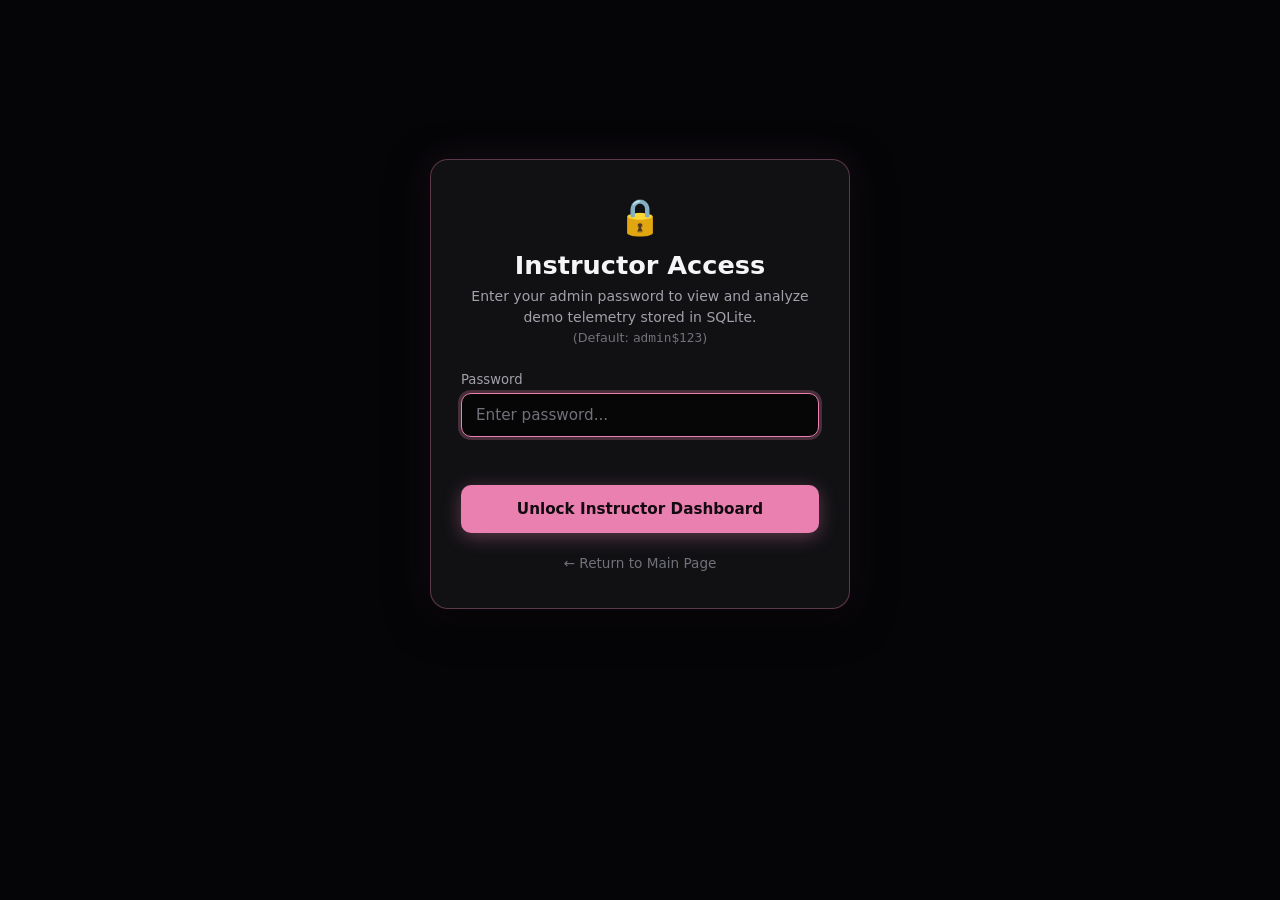
==== admin.html @ 8306e0ba "Add files via upload" ====
<!DOCTYPE html>
<html lang="en">
<head>
  <meta charset="UTF-8" />
  <meta name="viewport" content="width=device-width, initial-scale=1.0" />
  <title>Instructor Telemetry &amp; Fingerprinting Dashboard</title>
  <meta name="description" content="Cybersecurity demonstration dashboard showing client-side browser fingerprinting and battery status telemetry stored in SQLite." />
  <link rel="stylesheet" href="style.css" />
  <style>
    body {
      overflow-y: auto !important;
      height: auto !important;
      min-height: 100vh;
      background-color: #050508;
      padding: 24px 16px;
    }

    .admin-container {
      max-width: 1180px;
      margin: 0 auto;
    }

    .auth-gate {
      display: flex;
      justify-content: center;
      align-items: center;
      min-height: 80vh;
    }

    .auth-card {
      width: 100%;
      max-width: 420px;
      background-color: var(--card-bg);
      border: 1px solid var(--border-accent);
      border-radius: 18px;
      padding: 36px 30px;
      box-shadow: 0 10px 40px rgba(0, 0, 0, 0.85), 0 0 35px var(--accent-pink-faint);
      text-align: center;
      backdrop-filter: blur(14px);
    }

    .auth-icon {
      font-size: 2.2rem;
      margin-bottom: 12px;
      display: inline-block;
    }

    .auth-title {
      font-size: 1.6rem;
      font-weight: 700;
      color: var(--text-primary);
      margin-bottom: 6px;
    }

    .auth-subtitle {
      font-size: 0.875rem;
      color: var(--text-secondary);
      margin-bottom: 24px;
      line-height: 1.45;
    }

    .auth-error {
      min-height: 20px;
      font-size: 0.85rem;
      color: var(--danger-color);
      margin-bottom: 14px;
      text-align: left;
    }

    .admin-header {
      display: flex;
      flex-wrap: wrap;
      justify-content: space-between;
      align-items: center;
      gap: 16px;
      margin-bottom: 24px;
      padding-bottom: 18px;
      border-bottom: 1px solid var(--border-subtle);
    }

    .admin-brand {
      display: flex;
      align-items: center;
      gap: 12px;
    }

    .admin-shield-icon {
      font-size: 1.8rem;
    }

    .admin-title {
      font-size: 1.6rem;
      font-weight: 700;
      color: var(--text-primary);
      letter-spacing: -0.02em;
    }

    .admin-subtitle {
      font-size: 0.875rem;
      color: var(--text-secondary);
      margin-top: 4px;
    }

    .admin-nav {
      display: flex;
      align-items: center;
      gap: 10px;
      flex-wrap: wrap;
    }

    .stats-row {
      display: grid;
      grid-template-columns: repeat(auto-fit, minmax(210px, 1fr));
      gap: 14px;
      margin-bottom: 20px;
    }

    .stat-card {
      background: var(--card-bg);
      border: 1px solid var(--border-subtle);
      border-radius: 12px;
      padding: 16px 18px;
      box-shadow: 0 4px 20px rgba(0, 0, 0, 0.4);
    }

    .stat-label {
      font-size: 0.75rem;
      font-weight: 600;
      text-transform: uppercase;
      letter-spacing: 0.05em;
      color: var(--text-muted);
      margin-bottom: 6px;
    }

    .stat-value {
      font-size: 1.65rem;
      font-weight: 700;
      color: var(--accent-pink);
      font-family: ui-monospace, monospace;
    }

    .stat-hint {
      font-size: 0.725rem;
      color: var(--text-muted);
      margin-top: 4px;
    }

    .teaching-banner {
      background: rgba(234, 128, 176, 0.06);
      border: 1px solid rgba(234, 128, 176, 0.25);
      border-radius: 12px;
      padding: 16px 20px;
      margin-bottom: 20px;
    }

    .teaching-title {
      font-size: 0.95rem;
      font-weight: 600;
      color: var(--accent-pink);
      margin-bottom: 8px;
      display: flex;
      align-items: center;
      gap: 8px;
    }

    .teaching-grid {
      display: grid;
      grid-template-columns: repeat(auto-fit, minmax(280px, 1fr));
      gap: 12px;
      font-size: 0.8rem;
      color: var(--text-secondary);
      line-height: 1.45;
    }

    .teaching-card {
      background: rgba(0, 0, 0, 0.4);
      padding: 10px 14px;
      border-radius: 8px;
      border: 1px solid rgba(255, 255, 255, 0.05);
    }

    .teaching-card strong {
      color: var(--text-primary);
      display: block;
      margin-bottom: 3px;
    }

    .action-toolbar {
      display: flex;
      flex-wrap: wrap;
      justify-content: space-between;
      align-items: center;
      gap: 12px;
      margin-bottom: 16px;
    }

    .btn-group {
      display: flex;
      gap: 10px;
      flex-wrap: wrap;
    }

    .table-container {
      background: var(--card-bg);
      border: 1px solid var(--border-accent);
      border-radius: 14px;
      overflow-x: auto;
      box-shadow: 0 10px 30px rgba(0, 0, 0, 0.6);
    }

    .admin-table {
      width: 100%;
      border-collapse: collapse;
      text-align: left;
      min-width: 900px;
    }

    .admin-table th {
      background: rgba(24, 24, 30, 0.9);
      padding: 12px 14px;
      font-size: 0.775rem;
      font-weight: 600;
      text-transform: uppercase;
      letter-spacing: 0.05em;
      color: var(--text-secondary);
      border-bottom: 1px solid var(--border-subtle);
    }

    .admin-table td {
      padding: 12px 14px;
      font-size: 0.85rem;
      color: var(--text-primary);
      border-bottom: 1px solid rgba(255, 255, 255, 0.05);
      vertical-align: middle;
    }

    .admin-table tbody tr:hover {
      background-color: rgba(234, 128, 176, 0.04);
    }

    .couple-tag {
      font-weight: 600;
      color: var(--accent-pink);
    }

    .device-pill {
      display: inline-block;
      font-family: ui-monospace, monospace;
      font-size: 0.8rem;
      color: #93c5fd;
    }

    .battery-tag {
      font-family: ui-monospace, monospace;
      font-size: 0.8rem;
    }

    .battery-exposed {
      color: #34d399;
    }

    .battery-blocked {
      color: #f87171;
    }

    .screen-tag {
      font-family: ui-monospace, monospace;
      font-size: 0.775rem;
      color: var(--text-secondary);
    }

    .time-tag {
      font-size: 0.775rem;
      color: var(--text-muted);
      font-family: ui-monospace, monospace;
      white-space: nowrap;
    }

    .empty-state {
      padding: 40px 20px;
      text-align: center;
      color: var(--text-muted);
    }

    .empty-icon {
      font-size: 2.2rem;
      margin-bottom: 10px;
      opacity: 0.5;
    }

    .danger-btn {
      background-color: transparent;
      border: 1px solid rgba(248, 113, 113, 0.4);
      color: var(--danger-color);
    }

    .danger-btn:hover {
      background-color: rgba(248, 113, 113, 0.15);
      border-color: var(--danger-color);
    }

    .modal-backdrop {
      position: fixed;
      inset: 0;
      width: 100%;
      height: 100%;
      background-color: rgba(0, 0, 0, 0.85);
      backdrop-filter: blur(8px);
      display: flex;
      align-items: center;
      justify-content: center;
      padding: 16px;
      z-index: 100;
    }

    .modal-hidden {
      opacity: 0;
      visibility: hidden;
      pointer-events: none;
    }

    .modal-card {
      width: 100%;
      max-width: 420px;
      background-color: #121217;
      border: 1px solid var(--border-accent);
      border-radius: 16px;
      box-shadow: 0 20px 50px rgba(0, 0, 0, 0.9);
      overflow: hidden;
    }

    .modal-header {
      display: flex;
      align-items: center;
      justify-content: space-between;
      padding: 16px 20px;
      border-bottom: 1px solid var(--border-subtle);
      background: rgba(24, 24, 30, 0.8);
    }

    .modal-title {
      font-size: 1.1rem;
      font-weight: 600;
      color: var(--text-primary);
    }

    .modal-close {
      background: transparent;
      border: none;
      color: var(--text-secondary);
      font-size: 1.5rem;
      cursor: pointer;
    }

    .modal-body {
      padding: 20px;
    }

    .toast {
      position: fixed;
      bottom: 24px;
      right: 24px;
      background: #18181b;
      border: 1px solid var(--accent-pink);
      color: #fff;
      padding: 12px 20px;
      border-radius: 8px;
      box-shadow: 0 10px 25px rgba(0, 0, 0, 0.8);
      font-size: 0.875rem;
      opacity: 0;
      transform: translateY(10px);
      transition: all 0.25s ease;
      pointer-events: none;
      z-index: 1000;
    }

    .toast-show {
      opacity: 1;
      transform: translateY(0);
    }
  </style>
</head>
<body>

  <div id="auth-gate-view" class="auth-gate">
    <div class="auth-card">
      <div class="auth-icon">🔒</div>
      <h2 class="auth-title">Instructor Access</h2>
      <p class="auth-subtitle">Enter your admin password to view and analyze demo telemetry stored in SQLite.<br><span style="color:var(--text-muted); font-size: 0.8rem;">(Default: <code>admin$123</code>)</span></p>

      <form id="login-form">
        <div class="form-group">
          <label for="admin-password">Password</label>
          <input
            type="password"
            id="admin-password"
            placeholder="Enter password..."
            required
            autocomplete="current-password"
          />
        </div>
        <div id="login-error" class="auth-error"></div>
        <button type="submit" class="primary-btn">Unlock Instructor Dashboard</button>
      </form>

      <div style="margin-top: 20px;">
        <a href="/" style="color: var(--text-muted); font-size: 0.85rem; text-decoration: none;">← Return to Main Page</a>
      </div>
    </div>
  </div>

  <div id="dashboard-view" class="admin-container" style="display: none;">
    <header class="admin-header">
      <div class="admin-brand">
        <span class="admin-shield-icon">🛡️</span>
        <div>
          <h1 class="admin-title">Cybersecurity Telemetry Dashboard</h1>
          <p class="admin-subtitle">Client-Side Fingerprinting Analysis · SQLite Backend (`database.db`)</p>
        </div>
      </div>
      <nav class="admin-nav">
        <button type="button" id="open-change-pwd-btn" class="secondary-btn">🔑 Change Password</button>
        <button type="button" id="logout-btn" class="secondary-btn danger-btn">Log Out</button>
        <a href="/" class="secondary-btn" style="text-decoration:none; display:inline-flex; align-items:center;">← App</a>
      </nav>
    </header>

    <div class="teaching-banner">
      <div class="teaching-title">
        <span>🎓 Presentation Guide: Topics to Explain to Students</span>
      </div>
      <div class="teaching-grid">
        <div class="teaching-card">
          <strong>1. Social Engineering Lures</strong>
          <span>Attackers frequently design personalized, interactive pages (e.g. love cards, quizzes) to entice users to open and interact with unknown links.</span>
        </div>
        <div class="teaching-card">
          <strong>2. Battery Status API Controversy</strong>
          <span>Notice how Chromium exposes battery level and charging rate, while Safari and Firefox block it because it was weaponized for cross-site user tracking.</span>
        </div>
        <div class="teaching-card">
          <strong>3. Device Fingerprinting Entropy</strong>
          <span>Combining Screen Resolution, OS version, GPU DPR, and Timezone creates a unique identifier without needing cookies or logins.</span>
        </div>
      </div>
    </div>

    <div class="stats-row">
      <div class="stat-card">
        <div class="stat-label">Total Devices Profiled</div>
        <div id="stat-total" class="stat-value">0</div>
        <div class="stat-hint">Stored in SQLite `demo_telemetry`</div>
      </div>
      <div class="stat-card">
        <div class="stat-label">Battery API Exposure Rate</div>
        <div id="stat-battery-rate" class="stat-value">0%</div>
        <div class="stat-hint">Exposed vs Browser Privacy Blocked</div>
      </div>
      <div class="stat-card">
        <div class="stat-label">Mobile vs Desktop</div>
        <div id="stat-device-split" class="stat-value" style="font-size: 1.25rem;">0M / 0D</div>
        <div class="stat-hint">Derived from User-Agent Entropy</div>
      </div>
      <div class="stat-card">
        <div class="stat-label">Database Status</div>
        <div class="stat-value" style="font-size: 1.15rem; color:#34d399;">Connected (SQLite)</div>
        <div class="stat-hint">`database.db` active</div>
      </div>
    </div>

    <div class="action-toolbar">
      <div class="btn-group">
        <button type="button" id="refresh-btn" class="secondary-btn">↻ Refresh Records</button>
        <button type="button" id="export-btn" class="secondary-btn">⬇ Export JSON</button>
      </div>
      <button type="button" id="clear-btn" class="secondary-btn danger-btn">Clear Records</button>
    </div>

    <div class="table-container">
      <table class="admin-table">
        <thead>
          <tr>
            <th style="width: 50px;">ID</th>
            <th style="width: 140px;">Timestamp</th>
            <th>Couple Names / Subject</th>
            <th>Device Model &amp; Type</th>
            <th>OS &amp; Browser</th>
            <th>Battery Status</th>
            <th>Screen &amp; DPR</th>
            <th>Timezone</th>
          </tr>
        </thead>
        <tbody id="table-body">
          <tr>
            <td colspan="8">
              <div class="empty-state">
                <div class="empty-icon">📡</div>
                <p>Loading telemetry records from SQLite database...</p>
              </div>
            </td>
          </tr>
        </tbody>
      </table>
    </div>
  </div>

  <div id="change-pwd-modal" class="modal-backdrop modal-hidden" role="dialog" aria-modal="true">
    <div class="modal-card">
      <div class="modal-header">
        <h3 class="modal-title">Change Admin Password</h3>
        <button type="button" id="close-pwd-modal" class="modal-close">&times;</button>
      </div>
      <div class="modal-body">
        <form id="change-pwd-form">
          <div class="form-group">
            <label for="old-pwd">Current Password</label>
            <input type="password" id="old-pwd" required placeholder="Enter old password" />
          </div>
          <div class="form-group">
            <label for="new-pwd">New Password</label>
            <input type="password" id="new-pwd" required minlength="4" placeholder="Enter new password (min 4 chars)" />
          </div>
          <div id="change-pwd-error" class="auth-error"></div>
          <div style="display: flex; justify-content: flex-end; gap: 10px; margin-top: 14px;">
            <button type="button" id="cancel-pwd-btn" class="secondary-btn">Cancel</button>
            <button type="submit" class="primary-btn" style="width: auto; padding: 0 20px;">Update Password</button>
          </div>
        </form>
      </div>
    </div>
  </div>

  <div id="toast" class="toast"></div>

  <script>
    (function () {
      'use strict';

      var recordsData = [];
      var authGateView = document.getElementById('auth-gate-view');
      var dashboardView = document.getElementById('dashboard-view');
      var loginForm = document.getElementById('login-form');
      var adminPasswordInput = document.getElementById('admin-password');
      var loginError = document.getElementById('login-error');

      var tableBody = document.getElementById('table-body');
      var statTotal = document.getElementById('stat-total');
      var statBatteryRate = document.getElementById('stat-battery-rate');
      var statDeviceSplit = document.getElementById('stat-device-split');
      var refreshBtn = document.getElementById('refresh-btn');
      var exportBtn = document.getElementById('export-btn');
      var clearBtn = document.getElementById('clear-btn');
      var logoutBtn = document.getElementById('logout-btn');
      var toastEl = document.getElementById('toast');

      var changePwdModal = document.getElementById('change-pwd-modal');
      var openChangePwdBtn = document.getElementById('open-change-pwd-btn');
      var closePwdModal = document.getElementById('close-pwd-modal');
      var cancelPwdBtn = document.getElementById('cancel-pwd-btn');
      var changePwdForm = document.getElementById('change-pwd-form');
      var oldPwdInput = document.getElementById('old-pwd');
      var newPwdInput = document.getElementById('new-pwd');
      var changePwdError = document.getElementById('change-pwd-error');

      function showToast(msg) {
        if (!toastEl) return;
        toastEl.textContent = msg;
        toastEl.classList.add('toast-show');
        setTimeout(function () {
          toastEl.classList.remove('toast-show');
        }, 2500);
      }

      function checkSession() {
        if (sessionStorage.getItem('admin_auth') === 'true') {
          showDashboard();
        } else {
          showLogin();
        }
      }

      function showLogin() {
        authGateView.style.display = 'flex';
        dashboardView.style.display = 'none';
        adminPasswordInput.value = '';
        loginError.textContent = '';
        adminPasswordInput.focus();
      }

      function showDashboard() {
        authGateView.style.display = 'none';
        dashboardView.style.display = 'block';
        fetchRecords();
      }

      loginForm.addEventListener('submit', function (e) {
        e.preventDefault();
        var password = adminPasswordInput.value;
        if (!password) return;

        loginError.textContent = 'Verifying...';

        fetch('/api/admin/login', {
          method: 'POST',
          headers: { 'Content-Type': 'application/json' },
          body: JSON.stringify({ password: password })
        })
        .then(function (res) {
          if (!res.ok) throw new Error('Incorrect password');
          return res.json();
        })
        .then(function () {
          sessionStorage.setItem('admin_auth', 'true');
          showToast('Welcome, Instructor');
          showDashboard();
        })
        .catch(function (err) {
          loginError.textContent = err.message || 'Incorrect password. Try again.';
          adminPasswordInput.focus();
        });
      });

      logoutBtn.addEventListener('click', function () {
        sessionStorage.removeItem('admin_auth');
        showToast('Logged out');
        showLogin();
      });

      openChangePwdBtn.addEventListener('click', function () {
        oldPwdInput.value = '';
        newPwdInput.value = '';
        changePwdError.textContent = '';
        changePwdModal.classList.remove('modal-hidden');
        oldPwdInput.focus();
      });

      function closePasswordModal() {
        changePwdModal.classList.add('modal-hidden');
      }

      closePwdModal.addEventListener('click', closePasswordModal);
      cancelPwdBtn.addEventListener('click', closePasswordModal);

      changePwdForm.addEventListener('submit', function (e) {
        e.preventDefault();
        var oldVal = oldPwdInput.value;
        var newVal = (newPwdInput.value || '').trim();

        if (!oldVal || !newVal) {
          changePwdError.textContent = 'Please fill out both fields.';
          return;
        }

        if (newVal.length < 4) {
          changePwdError.textContent = 'New password must be at least 4 characters long.';
          return;
        }

        changePwdError.textContent = 'Updating password...';

        fetch('/api/admin/change-password', {
          method: 'POST',
          headers: { 'Content-Type': 'application/json' },
          body: JSON.stringify({ old_password: oldVal, new_password: newVal })
        })
        .then(function (res) {
          return res.json().then(function (data) {
            if (!res.ok) throw new Error(data.error || 'Failed to change password');
            return data;
          });
        })
        .then(function () {
          closePasswordModal();
          showToast('Admin password updated successfully');
        })
        .catch(function (err) {
          changePwdError.textContent = err.message;
        });
      });

      function fetchRecords() {
        fetch('/api/records')
          .then(function (res) {
            if (!res.ok) throw new Error('Network error');
            return res.json();
          })
          .then(function (data) {
            recordsData = (data && data.records) ? data.records : [];
            renderTable(recordsData);
            updateStats(recordsData);
          })
          .catch(function (err) {
            tableBody.innerHTML = '<tr><td colspan="8"><div class="empty-state"><p style="color:#f87171;">Failed to load records from SQLite database: ' + err.message + '</p></div></td></tr>';
          });
      }

      function updateStats(records) {
        if (statTotal) statTotal.textContent = records.length;

        var exposedBattery = 0;
        var mobileCount = 0;
        var desktopCount = 0;

        records.forEach(function (r) {
          if (r.battery_level !== null && r.battery_level !== undefined) {
            exposedBattery++;
          }
          if (r.device_type === 'mobile' || r.device_type === 'tablet') {
            mobileCount++;
          } else {
            desktopCount++;
          }
        });

        if (statBatteryRate) {
          var rate = records.length ? Math.round((exposedBattery / records.length) * 100) : 0;
          statBatteryRate.textContent = rate + '%';
        }

        if (statDeviceSplit) {
          statDeviceSplit.textContent = mobileCount + 'M / ' + desktopCount + 'D';
        }
      }

      function renderTable(records) {
        if (!records || records.length === 0) {
          tableBody.innerHTML = '<tr><td colspan="8"><div class="empty-state"><div class="empty-icon">📡</div><p>No telemetry records captured yet.<br>Launch a demonstration from the main page to populate records.</p></div></td></tr>';
          return;
        }

        var html = '';
        records.forEach(function (rec) {
          var dateStr = rec.timestamp ? new Date(rec.timestamp).toLocaleTimeString() : 'N/A';

          var batteryHtml = '';
          if (rec.battery_level !== null && rec.battery_level !== undefined) {
            var chargingIcon = rec.battery_charging ? '⚡' : '';
            batteryHtml = '<span class="battery-tag battery-exposed">' + rec.battery_level + '% ' + chargingIcon + '</span>';
          } else {
            batteryHtml = '<span class="battery-tag battery-blocked" title="Safari or Firefox privacy protection blocked Battery API">Blocked (Safari/FF)</span>';
          }

          html += '<tr>' +
            '<td style="font-family: monospace; color: var(--text-muted);">#' + rec.id + '</td>' +
            '<td class="time-tag">' + escapeHtml(dateStr) + '</td>' +
            '<td><span class="couple-tag">' + escapeHtml(rec.couple_names) + '</span></td>' +
            '<td><span class="device-pill">' + escapeHtml(rec.device_name || 'Generic') + ' <small>(' + escapeHtml(rec.device_type || 'desktop') + ')</small></span></td>' +
            '<td>' + escapeHtml((rec.os || '') + ' · ' + (rec.browser || '')) + '</td>' +
            '<td>' + batteryHtml + '</td>' +
            '<td><span class="screen-tag">' + escapeHtml(rec.screen_res || '') + '</span></td>' +
            '<td><span class="screen-tag">' + escapeHtml(rec.timezone || '') + '</span></td>' +
            '</tr>';
        });

        tableBody.innerHTML = html;
      }

      function escapeHtml(text) {
        if (!text) return '';
        var div = document.createElement('div');
        div.textContent = text;
        return div.innerHTML;
      }

      refreshBtn.addEventListener('click', function () {
        fetchRecords();
        showToast('Records refreshed');
      });

      exportBtn.addEventListener('click', function () {
        if (!recordsData.length) {
          showToast('No records to export');
          return;
        }
        var blob = new Blob([JSON.stringify(recordsData, null, 2)], { type: 'application/json' });
        var url = URL.createObjectURL(blob);
        var a = document.createElement('a');
        a.href = url;
        a.download = 'cyber_telemetry_' + Date.now() + '.json';
        document.body.appendChild(a);
        a.click();
        document.body.removeChild(a);
        URL.revokeObjectURL(url);
        showToast('Telemetry exported as JSON');
      });

      clearBtn.addEventListener('click', function () {
        if (!confirm('Are you sure you want to clear all telemetry records from SQLite? This cannot be undone.')) {
          return;
        }

        fetch('/api/clear', { method: 'POST' })
          .then(function (res) { return res.json(); })
          .then(function () {
            showToast('All records cleared');
            fetchRecords();
          })
          .catch(function (err) {
            alert('Error clearing records: ' + err.message);
          });
      });

      checkSession();
    })();
  </script>
</body>
</html>
---- style.css ----
:root {
  --bg-color: #000000;
  --card-bg: rgba(18, 18, 22, 0.95);
  --accent-pink: #ea80b0;
  --accent-pink-hover: #f195bf;
  --accent-pink-glow: rgba(234, 128, 176, 0.6);
  --accent-pink-faint: rgba(234, 128, 176, 0.12);
  --text-primary: #f5f5f7;
  --text-secondary: #a1a1aa;
  --text-muted: #71717a;
  --border-subtle: #27272a;
  --border-accent: rgba(234, 128, 176, 0.35);
  --danger-color: #f87171;
  --font-family: system-ui, -apple-system, "Segoe UI", Roboto, Helvetica, Arial, sans-serif;
}

*, *::before, *::after {
  box-sizing: border-box;
  margin: 0;
  padding: 0;
}

html, body {
  width: 100%;
  height: 100%;
  background-color: var(--bg-color);
  color: var(--text-primary);
  font-family: var(--font-family);
  overflow: hidden;
  -webkit-font-smoothing: antialiased;
  -moz-osx-font-smoothing: grayscale;
}

.screen {
  position: fixed;
  inset: 0;
  width: 100%;
  height: 100%;
  display: flex;
  flex-direction: column;
  justify-content: center;
  align-items: center;
  transition: opacity 0.5s cubic-bezier(0.4, 0, 0.2, 1),
              visibility 0.5s cubic-bezier(0.4, 0, 0.2, 1);
  overflow: hidden;
}

.screen-active {
  opacity: 1;
  visibility: visible;
  z-index: 10;
  pointer-events: auto;
}

.screen-hidden {
  opacity: 0;
  visibility: hidden;
  z-index: 1;
  pointer-events: none;
}

.card-container {
  width: 100%;
  max-width: 480px;
  padding: 16px;
  display: flex;
  justify-content: center;
  max-height: 96vh;
  overflow-y: auto;
}

.card {
  width: 100%;
  background-color: var(--card-bg);
  border: 1px solid var(--border-accent);
  border-radius: 20px;
  padding: 30px 28px;
  box-shadow: 0 10px 40px rgba(0, 0, 0, 0.85),
              0 0 35px var(--accent-pink-faint);
  text-align: center;
  position: relative;
  backdrop-filter: blur(14px);
  -webkit-backdrop-filter: blur(14px);
}

.security-badge-header {
  display: inline-flex;
  align-items: center;
  gap: 8px;
  padding: 5px 12px;
  background: rgba(234, 128, 176, 0.1);
  border: 1px solid rgba(234, 128, 176, 0.3);
  border-radius: 9999px;
  font-size: 0.775rem;
  font-weight: 600;
  color: var(--accent-pink);
  margin-bottom: 14px;
  text-transform: uppercase;
  letter-spacing: 0.05em;
}

.card-title {
  font-size: 1.85rem;
  font-weight: 700;
  letter-spacing: -0.02em;
  color: var(--text-primary);
  margin-bottom: 6px;
}

.card-subtitle {
  font-size: 0.875rem;
  color: var(--text-secondary);
  line-height: 1.45;
  margin-bottom: 20px;
}

.form-group {
  text-align: left;
  margin-bottom: 14px;
}

.form-group label {
  display: block;
  font-size: 0.825rem;
  font-weight: 500;
  color: var(--text-secondary);
  margin-bottom: 6px;
}

.label-optional {
  font-size: 0.75rem;
  color: var(--text-muted);
  font-weight: 400;
}

.form-group input {
  width: 100%;
  height: 44px;
  background-color: rgba(0, 0, 0, 0.65);
  border: 1px solid var(--border-subtle);
  border-radius: 10px;
  padding: 0 14px;
  font-size: 0.95rem;
  font-family: inherit;
  color: var(--text-primary);
  outline: none;
  transition: border-color 0.2s ease, box-shadow 0.2s ease;
}

.form-group input:focus {
  border-color: var(--accent-pink);
  box-shadow: 0 0 0 3px rgba(234, 128, 176, 0.25);
}

.form-group input::placeholder {
  color: var(--text-muted);
}

.telemetry-preview-box {
  background: rgba(0, 0, 0, 0.5);
  border: 1px solid rgba(234, 128, 176, 0.2);
  border-radius: 10px;
  padding: 12px 14px;
  margin-bottom: 16px;
  text-align: left;
}

.telemetry-preview-title {
  font-size: 0.75rem;
  font-weight: 600;
  text-transform: uppercase;
  letter-spacing: 0.05em;
  color: var(--accent-pink);
  margin-bottom: 8px;
}

.telemetry-preview-grid {
  display: grid;
  grid-template-columns: 1fr 1fr;
  gap: 6px 12px;
  font-size: 0.775rem;
  color: var(--text-secondary);
}

.telemetry-preview-grid strong {
  color: var(--text-primary);
}

.telemetry-preview-grid span {
  color: var(--accent-pink);
  font-family: ui-monospace, monospace;
}

.telemetry-notice-note {
  margin-top: 8px;
  font-size: 0.72rem;
  color: var(--text-muted);
  line-height: 1.35;
  border-top: 1px solid rgba(255, 255, 255, 0.05);
  padding-top: 6px;
}

.form-error {
  min-height: 18px;
  font-size: 0.825rem;
  color: var(--danger-color);
  margin-bottom: 12px;
  text-align: left;
}

.primary-btn {
  width: 100%;
  height: 48px;
  background-color: var(--accent-pink);
  color: #120a10;
  font-size: 0.95rem;
  font-weight: 600;
  font-family: inherit;
  border: none;
  border-radius: 10px;
  cursor: pointer;
  display: inline-flex;
  align-items: center;
  justify-content: center;
  transition: background-color 0.2s ease, transform 0.1s ease, box-shadow 0.2s ease;
  box-shadow: 0 4px 18px rgba(234, 128, 176, 0.35);
}

.primary-btn:hover {
  background-color: var(--accent-pink-hover);
  box-shadow: 0 6px 24px rgba(234, 128, 176, 0.55);
}

.primary-btn:active {
  transform: translateY(1px);
}

.secondary-btn {
  height: 40px;
  padding: 0 16px;
  background: #27272a;
  border: 1px solid #3f3f46;
  border-radius: 8px;
  color: var(--text-primary);
  font-size: 0.875rem;
  font-weight: 500;
  cursor: pointer;
  transition: background-color 0.15s ease;
  font-family: inherit;
}

.secondary-btn:hover {
  background: #3f3f46;
}

.card-bottom-nav {
  margin-top: 18px;
}

.nav-admin-link {
  font-size: 0.8rem;
  color: var(--text-muted);
  text-decoration: none;
  transition: color 0.2s ease;
}

.nav-admin-link:hover {
  color: var(--accent-pink);
}

#screen-2 {
  background: #000000;
}

.names-overlay {
  position: absolute;
  top: 50%;
  left: 50%;
  transform: translate(-50%, -50%);
  z-index: 25;
  text-align: center;
  pointer-events: none;
  width: 90%;
  max-width: 650px;
  padding: 20px;
}

.names-heading {
  font-size: clamp(1.4rem, 4vw, 3.2rem);
  font-weight: 700;
  color: var(--accent-pink);
  text-shadow: 0 0 15px rgba(234, 128, 176, 0.95),
               0 0 35px rgba(234, 128, 176, 0.65),
               0 0 60px rgba(234, 128, 176, 0.35);
  letter-spacing: 0.04em;
  line-height: 1.22;
  margin-bottom: 12px;
  word-break: break-word;
  transition: font-size 0.2s ease;
}

.names-heading .heart-sep {
  display: inline-block;
  color: #ff5e9c;
  margin: 0 0.35em;
  text-shadow: 0 0 20px #ff5e9c;
  animation: pulse-heart 1.8s infinite ease-in-out;
}

@keyframes pulse-heart {
  0%, 100% { transform: scale(1); }
  50% { transform: scale(1.15); }
}

.names-subtext {
  font-size: 1.05rem;
  letter-spacing: 0.18em;
  text-transform: uppercase;
  color: rgba(255, 255, 255, 0.8);
  font-weight: 300;
  text-shadow: 0 0 10px rgba(255, 255, 255, 0.4);
  max-width: 500px;
  margin: 0 auto;
}

#ui {
  position: absolute;
  inset: 0;
  width: 100%;
  height: 100%;
  overflow: hidden;
  pointer-events: none;
}

#ui .love {
  position: absolute;
  top: 50%;
  left: 50%;
  margin: -240px 0 0 -240px;
  --i: 1;
}

#ui .love_word {
  color: #ea80b0;
  font-size: 1.25rem;
  transform: translateY(-100%) rotateZ(-30deg);
  text-shadow: 0 0 10px #ffffff;
  letter-spacing: 2px;
  white-space: nowrap;
  user-select: none;
}

#ui .love:last-child .love_word {
  color: #ea80b0;
  font-size: 1.4rem;
  text-shadow: 0 0 10px #ffffff;
}

#ui .love_horizontal {
  animation: horizontal 10000ms infinite alternate ease-in-out;
  animation-delay: calc(var(--i) * -300ms);
}

#ui .love_vertical {
  animation: vertical 20000ms infinite linear;
  animation-delay: calc(var(--i) * -300ms);
}

@keyframes horizontal {
  from { transform: translateX(0px); }
  to   { transform: translateX(480px); }
}

@keyframes vertical {
  0%   { transform: translateY(192px); }
  10%  { transform: translateY(48px); }
  15%  { transform: translateY(4.8px); }
  18%  { transform: translateY(0px); }
  20%  { transform: translateY(4.8px); }
  22%  { transform: translateY(37px); }
  24%  { transform: translateY(68px); }
  25%  { transform: translateY(120px); }
  26%  { transform: translateY(68px); }
  28%  { transform: translateY(37px); }
  30%  { transform: translateY(4.8px); }
  32%  { transform: translateY(0px); }
  35%  { transform: translateY(4.8px); }
  40%  { transform: translateY(48px); }
  50%  { transform: translateY(192px); }
  71%  { transform: translateY(457px); }
  72.5%{ transform: translateY(470px); }
  75%  { transform: translateY(480px); }
  77.5%{ transform: translateY(470px); }
  79%  { transform: translateY(457px); }
  100% { transform: translateY(192px); }
}

.security-floating-panel {
  position: absolute;
  top: 20px;
  right: 20px;
  z-index: 35;
}

.security-chip-btn {
  background: rgba(18, 18, 22, 0.85);
  border: 1px solid var(--accent-pink);
  border-radius: 9999px;
  color: #fff;
  font-size: 0.8rem;
  font-weight: 500;
  padding: 8px 16px;
  cursor: pointer;
  box-shadow: 0 4px 15px rgba(234, 128, 176, 0.3);
  backdrop-filter: blur(8px);
  transition: all 0.2s ease;
}

.security-chip-btn:hover {
  background: var(--accent-pink);
  color: #120a10;
  box-shadow: 0 6px 20px rgba(234, 128, 176, 0.6);
}

.love-footer {
  position: absolute;
  bottom: 24px;
  left: 0;
  right: 0;
  display: flex;
  align-items: center;
  justify-content: center;
  gap: 14px;
  z-index: 30;
  font-size: 0.85rem;
  color: var(--text-muted);
}

.footer-text {
  letter-spacing: 0.05em;
}

.footer-divider {
  color: var(--border-subtle);
}

.footer-link-btn {
  background: transparent;
  border: 1px solid rgba(234, 128, 176, 0.3);
  border-radius: 9999px;
  color: var(--accent-pink);
  font-size: 0.8rem;
  padding: 6px 14px;
  cursor: pointer;
  font-family: inherit;
  transition: all 0.2s ease;
}

.footer-link-btn:hover {
  background: rgba(234, 128, 176, 0.12);
  border-color: var(--accent-pink);
  color: #fff;
}

.modal-backdrop {
  position: fixed;
  inset: 0;
  width: 100%;
  height: 100%;
  background-color: rgba(0, 0, 0, 0.85);
  backdrop-filter: blur(8px);
  display: flex;
  align-items: center;
  justify-content: center;
  padding: 16px;
  z-index: 100;
  transition: opacity 0.3s ease, visibility 0.3s ease;
}

.modal-hidden {
  opacity: 0;
  visibility: hidden;
  pointer-events: none;
}

.modal-card {
  width: 100%;
  max-width: 600px;
  max-height: 90vh;
  display: flex;
  flex-direction: column;
  background-color: #121217;
  border: 1px solid var(--border-accent);
  border-radius: 16px;
  box-shadow: 0 20px 50px rgba(0, 0, 0, 0.9), 0 0 30px var(--accent-pink-faint);
  overflow: hidden;
}

.modal-header {
  display: flex;
  align-items: center;
  justify-content: space-between;
  padding: 16px 20px;
  border-bottom: 1px solid var(--border-subtle);
  background: rgba(24, 24, 30, 0.8);
}

.modal-title-wrap {
  display: flex;
  align-items: center;
  gap: 10px;
}

.modal-security-icon {
  font-size: 1.25rem;
}

.modal-title {
  font-size: 1.1rem;
  font-weight: 600;
  color: var(--text-primary);
}

.modal-close {
  background: transparent;
  border: none;
  color: var(--text-secondary);
  font-size: 1.6rem;
  cursor: pointer;
  line-height: 1;
}

.modal-notice {
  padding: 10px 20px;
  font-size: 0.8rem;
  display: flex;
  align-items: center;
  gap: 8px;
}

.notice-online {
  background: rgba(16, 185, 129, 0.12);
  color: #34d399;
  border-bottom: 1px solid rgba(16, 185, 129, 0.2);
}

.modal-body {
  padding: 14px 20px 20px;
  overflow-y: auto;
  flex: 1;
}

.data-table {
  background: rgba(0, 0, 0, 0.45);
  border: 1px solid var(--border-subtle);
  border-radius: 10px;
  overflow: hidden;
  margin-bottom: 16px;
}

.data-row {
  display: flex;
  justify-content: space-between;
  align-items: center;
  padding: 9px 12px;
  font-size: 0.85rem;
  border-bottom: 1px solid rgba(255, 255, 255, 0.05);
}

.data-row:last-child {
  border-bottom: none;
}

.data-key {
  color: var(--text-secondary);
  font-weight: 500;
}

.data-val {
  color: var(--accent-pink);
  font-weight: 600;
  text-align: right;
  font-family: ui-monospace, monospace;
}

.user-agent-block {
  margin-bottom: 16px;
}

.block-label {
  display: block;
  font-size: 0.75rem;
  text-transform: uppercase;
  letter-spacing: 0.05em;
  color: var(--text-muted);
  margin-bottom: 6px;
  font-weight: 600;
}

.code-preview {
  background: #09090b;
  border: 1px solid var(--border-subtle);
  border-radius: 8px;
  padding: 8px 12px;
  font-size: 0.72rem;
  font-family: ui-monospace, monospace;
  color: #a1a1aa;
  word-break: break-all;
  line-height: 1.45;
  max-height: 75px;
  overflow-y: auto;
}

.educational-box {
  background: rgba(234, 128, 176, 0.06);
  border: 1px solid rgba(234, 128, 176, 0.2);
  border-radius: 10px;
  padding: 12px 14px;
}

.edu-title {
  font-size: 0.85rem;
  font-weight: 600;
  color: var(--accent-pink);
  margin-bottom: 8px;
}

.edu-list {
  padding-left: 18px;
  font-size: 0.8rem;
  color: var(--text-secondary);
  line-height: 1.5;
}

.edu-list li {
  margin-bottom: 6px;
}

.modal-footer {
  display: flex;
  align-items: center;
  justify-content: flex-end;
  gap: 12px;
  padding: 14px 20px;
  border-top: 1px solid var(--border-subtle);
  background: rgba(24, 24, 30, 0.8);
}

.btn-sm {
  width: auto;
  height: 40px;
  padding: 0 18px;
  font-size: 0.85rem;
}
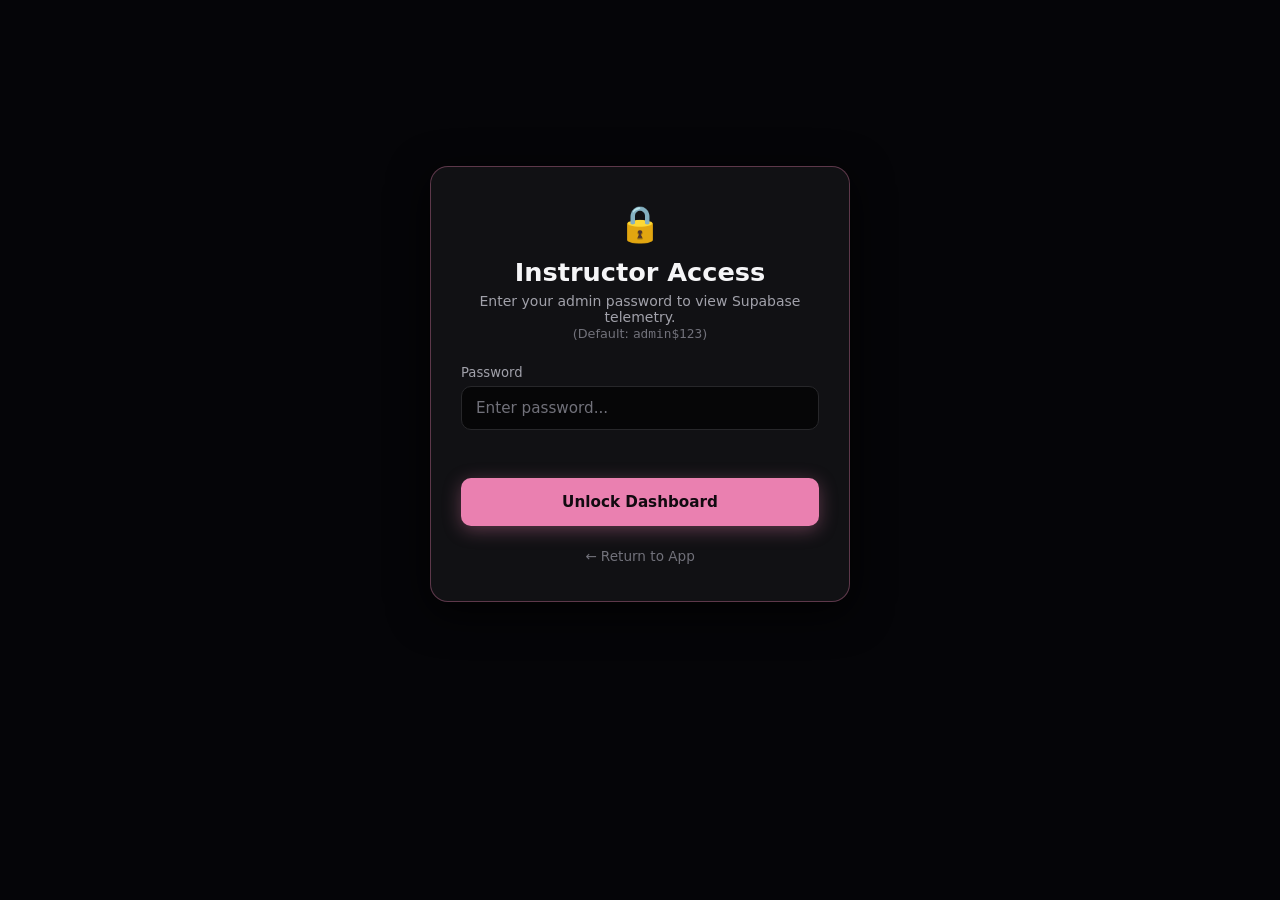
==== commit efdcc524: "Update print statement from 'Hello' to 'Goodbye'" ====
--- a/admin.html
+++ b/admin.html
@@ -3,473 +3,95 @@
 <head>
   <meta charset="UTF-8" />
   <meta name="viewport" content="width=device-width, initial-scale=1.0" />
-  <title>Instructor Telemetry &amp; Fingerprinting Dashboard</title>
-  <meta name="description" content="Cybersecurity demonstration dashboard showing client-side browser fingerprinting and battery status telemetry stored in SQLite." />
+  <title>Instructor Telemetry Dashboard - Supabase</title>
   <link rel="stylesheet" href="style.css" />
   <style>
-    body {
-      overflow-y: auto !important;
-      height: auto !important;
-      min-height: 100vh;
-      background-color: #050508;
-      padding: 24px 16px;
-    }
-
-    .admin-container {
-      max-width: 1180px;
-      margin: 0 auto;
-    }
-
-    .auth-gate {
-      display: flex;
-      justify-content: center;
-      align-items: center;
-      min-height: 80vh;
-    }
-
-    .auth-card {
-      width: 100%;
-      max-width: 420px;
-      background-color: var(--card-bg);
-      border: 1px solid var(--border-accent);
-      border-radius: 18px;
-      padding: 36px 30px;
-      box-shadow: 0 10px 40px rgba(0, 0, 0, 0.85), 0 0 35px var(--accent-pink-faint);
-      text-align: center;
-      backdrop-filter: blur(14px);
-    }
-
-    .auth-icon {
-      font-size: 2.2rem;
-      margin-bottom: 12px;
-      display: inline-block;
-    }
-
-    .auth-title {
-      font-size: 1.6rem;
-      font-weight: 700;
-      color: var(--text-primary);
-      margin-bottom: 6px;
-    }
-
-    .auth-subtitle {
-      font-size: 0.875rem;
-      color: var(--text-secondary);
-      margin-bottom: 24px;
-      line-height: 1.45;
-    }
-
-    .auth-error {
-      min-height: 20px;
-      font-size: 0.85rem;
-      color: var(--danger-color);
-      margin-bottom: 14px;
-      text-align: left;
-    }
-
-    .admin-header {
-      display: flex;
-      flex-wrap: wrap;
-      justify-content: space-between;
-      align-items: center;
-      gap: 16px;
-      margin-bottom: 24px;
-      padding-bottom: 18px;
-      border-bottom: 1px solid var(--border-subtle);
-    }
-
-    .admin-brand {
-      display: flex;
-      align-items: center;
-      gap: 12px;
-    }
-
-    .admin-shield-icon {
-      font-size: 1.8rem;
-    }
-
-    .admin-title {
-      font-size: 1.6rem;
-      font-weight: 700;
-      color: var(--text-primary);
-      letter-spacing: -0.02em;
-    }
-
-    .admin-subtitle {
-      font-size: 0.875rem;
-      color: var(--text-secondary);
-      margin-top: 4px;
-    }
-
-    .admin-nav {
-      display: flex;
-      align-items: center;
-      gap: 10px;
-      flex-wrap: wrap;
-    }
-
-    .stats-row {
-      display: grid;
-      grid-template-columns: repeat(auto-fit, minmax(210px, 1fr));
-      gap: 14px;
-      margin-bottom: 20px;
-    }
-
-    .stat-card {
-      background: var(--card-bg);
-      border: 1px solid var(--border-subtle);
-      border-radius: 12px;
-      padding: 16px 18px;
-      box-shadow: 0 4px 20px rgba(0, 0, 0, 0.4);
-    }
-
-    .stat-label {
-      font-size: 0.75rem;
-      font-weight: 600;
-      text-transform: uppercase;
-      letter-spacing: 0.05em;
-      color: var(--text-muted);
-      margin-bottom: 6px;
-    }
-
-    .stat-value {
-      font-size: 1.65rem;
-      font-weight: 700;
-      color: var(--accent-pink);
-      font-family: ui-monospace, monospace;
-    }
-
-    .stat-hint {
-      font-size: 0.725rem;
-      color: var(--text-muted);
-      margin-top: 4px;
-    }
-
-    .teaching-banner {
-      background: rgba(234, 128, 176, 0.06);
-      border: 1px solid rgba(234, 128, 176, 0.25);
-      border-radius: 12px;
-      padding: 16px 20px;
-      margin-bottom: 20px;
-    }
-
-    .teaching-title {
-      font-size: 0.95rem;
-      font-weight: 600;
-      color: var(--accent-pink);
-      margin-bottom: 8px;
-      display: flex;
-      align-items: center;
-      gap: 8px;
-    }
-
-    .teaching-grid {
-      display: grid;
-      grid-template-columns: repeat(auto-fit, minmax(280px, 1fr));
-      gap: 12px;
-      font-size: 0.8rem;
-      color: var(--text-secondary);
-      line-height: 1.45;
-    }
-
-    .teaching-card {
-      background: rgba(0, 0, 0, 0.4);
-      padding: 10px 14px;
-      border-radius: 8px;
-      border: 1px solid rgba(255, 255, 255, 0.05);
-    }
-
-    .teaching-card strong {
-      color: var(--text-primary);
-      display: block;
-      margin-bottom: 3px;
-    }
-
-    .action-toolbar {
-      display: flex;
-      flex-wrap: wrap;
-      justify-content: space-between;
-      align-items: center;
-      gap: 12px;
-      margin-bottom: 16px;
-    }
-
-    .btn-group {
-      display: flex;
-      gap: 10px;
-      flex-wrap: wrap;
-    }
-
-    .table-container {
-      background: var(--card-bg);
-      border: 1px solid var(--border-accent);
-      border-radius: 14px;
-      overflow-x: auto;
-      box-shadow: 0 10px 30px rgba(0, 0, 0, 0.6);
-    }
-
-    .admin-table {
-      width: 100%;
-      border-collapse: collapse;
-      text-align: left;
-      min-width: 900px;
-    }
-
-    .admin-table th {
-      background: rgba(24, 24, 30, 0.9);
-      padding: 12px 14px;
-      font-size: 0.775rem;
-      font-weight: 600;
-      text-transform: uppercase;
-      letter-spacing: 0.05em;
-      color: var(--text-secondary);
-      border-bottom: 1px solid var(--border-subtle);
-    }
-
-    .admin-table td {
-      padding: 12px 14px;
-      font-size: 0.85rem;
-      color: var(--text-primary);
-      border-bottom: 1px solid rgba(255, 255, 255, 0.05);
-      vertical-align: middle;
-    }
-
-    .admin-table tbody tr:hover {
-      background-color: rgba(234, 128, 176, 0.04);
-    }
-
-    .couple-tag {
-      font-weight: 600;
-      color: var(--accent-pink);
-    }
-
-    .device-pill {
-      display: inline-block;
-      font-family: ui-monospace, monospace;
-      font-size: 0.8rem;
-      color: #93c5fd;
-    }
-
-    .battery-tag {
-      font-family: ui-monospace, monospace;
-      font-size: 0.8rem;
-    }
-
-    .battery-exposed {
-      color: #34d399;
-    }
-
-    .battery-blocked {
-      color: #f87171;
-    }
-
-    .screen-tag {
-      font-family: ui-monospace, monospace;
-      font-size: 0.775rem;
-      color: var(--text-secondary);
-    }
-
-    .time-tag {
-      font-size: 0.775rem;
-      color: var(--text-muted);
-      font-family: ui-monospace, monospace;
-      white-space: nowrap;
-    }
-
-    .empty-state {
-      padding: 40px 20px;
-      text-align: center;
-      color: var(--text-muted);
-    }
-
-    .empty-icon {
-      font-size: 2.2rem;
-      margin-bottom: 10px;
-      opacity: 0.5;
-    }
-
-    .danger-btn {
-      background-color: transparent;
-      border: 1px solid rgba(248, 113, 113, 0.4);
-      color: var(--danger-color);
-    }
-
-    .danger-btn:hover {
-      background-color: rgba(248, 113, 113, 0.15);
-      border-color: var(--danger-color);
-    }
-
-    .modal-backdrop {
-      position: fixed;
-      inset: 0;
-      width: 100%;
-      height: 100%;
-      background-color: rgba(0, 0, 0, 0.85);
-      backdrop-filter: blur(8px);
-      display: flex;
-      align-items: center;
-      justify-content: center;
-      padding: 16px;
-      z-index: 100;
-    }
-
-    .modal-hidden {
-      opacity: 0;
-      visibility: hidden;
-      pointer-events: none;
-    }
-
-    .modal-card {
-      width: 100%;
-      max-width: 420px;
-      background-color: #121217;
-      border: 1px solid var(--border-accent);
-      border-radius: 16px;
-      box-shadow: 0 20px 50px rgba(0, 0, 0, 0.9);
-      overflow: hidden;
-    }
-
-    .modal-header {
-      display: flex;
-      align-items: center;
-      justify-content: space-between;
-      padding: 16px 20px;
-      border-bottom: 1px solid var(--border-subtle);
-      background: rgba(24, 24, 30, 0.8);
-    }
-
-    .modal-title {
-      font-size: 1.1rem;
-      font-weight: 600;
-      color: var(--text-primary);
-    }
-
-    .modal-close {
-      background: transparent;
-      border: none;
-      color: var(--text-secondary);
-      font-size: 1.5rem;
-      cursor: pointer;
-    }
-
-    .modal-body {
-      padding: 20px;
-    }
-
-    .toast {
-      position: fixed;
-      bottom: 24px;
-      right: 24px;
-      background: #18181b;
-      border: 1px solid var(--accent-pink);
-      color: #fff;
-      padding: 12px 20px;
-      border-radius: 8px;
-      box-shadow: 0 10px 25px rgba(0, 0, 0, 0.8);
-      font-size: 0.875rem;
-      opacity: 0;
-      transform: translateY(10px);
-      transition: all 0.25s ease;
-      pointer-events: none;
-      z-index: 1000;
-    }
-
-    .toast-show {
-      opacity: 1;
-      transform: translateY(0);
-    }
+    body { overflow-y: auto !important; height: auto !important; min-height: 100vh; background-color: #050508; padding: 24px 16px; }
+    .admin-container { max-width: 1240px; margin: 0 auto; }
+    .auth-gate { display: flex; justify-content: center; align-items: center; min-height: 80vh; }
+    .auth-card { width: 100%; max-width: 420px; background-color: var(--card-bg); border: 1px solid var(--border-accent); border-radius: 18px; padding: 36px 30px; box-shadow: 0 10px 40px rgba(0, 0, 0, 0.85); text-align: center; }
+    .auth-title { font-size: 1.6rem; font-weight: 700; color: var(--text-primary); margin-bottom: 6px; }
+    .auth-subtitle { font-size: 0.875rem; color: var(--text-secondary); margin-bottom: 24px; }
+    .auth-error { min-height: 20px; font-size: 0.85rem; color: var(--danger-color); margin-bottom: 14px; text-align: left; }
+    .admin-header { display: flex; flex-wrap: wrap; justify-content: space-between; align-items: center; gap: 16px; margin-bottom: 24px; padding-bottom: 18px; border-bottom: 1px solid var(--border-subtle); }
+    .admin-title { font-size: 1.6rem; font-weight: 700; color: var(--text-primary); }
+    .admin-subtitle { font-size: 0.875rem; color: var(--text-secondary); }
+    .admin-nav { display: flex; align-items: center; gap: 10px; flex-wrap: wrap; }
+    .stats-row { display: grid; grid-template-columns: repeat(auto-fit, minmax(210px, 1fr)); gap: 14px; margin-bottom: 20px; }
+    .stat-card { background: var(--card-bg); border: 1px solid var(--border-subtle); border-radius: 12px; padding: 16px 18px; }
+    .stat-label { font-size: 0.75rem; font-weight: 600; text-transform: uppercase; color: var(--text-muted); margin-bottom: 6px; }
+    .stat-value { font-size: 1.65rem; font-weight: 700; color: var(--accent-pink); font-family: ui-monospace, monospace; }
+    .action-toolbar { display: flex; flex-wrap: wrap; justify-content: space-between; align-items: center; gap: 12px; margin-bottom: 16px; }
+    .table-container { background: var(--card-bg); border: 1px solid var(--border-accent); border-radius: 14px; overflow-x: auto; box-shadow: 0 10px 30px rgba(0, 0, 0, 0.6); }
+    .admin-table { width: 100%; border-collapse: collapse; text-align: left; min-width: 950px; }
+    .admin-table th { background: rgba(24, 24, 30, 0.9); padding: 12px 14px; font-size: 0.775rem; font-weight: 600; text-transform: uppercase; color: var(--text-secondary); border-bottom: 1px solid var(--border-subtle); }
+    .admin-table td { padding: 12px 14px; font-size: 0.85rem; color: var(--text-primary); border-bottom: 1px solid rgba(255, 255, 255, 0.05); vertical-align: middle; }
+    .admin-table tbody tr:hover { background-color: rgba(234, 128, 176, 0.04); }
+    .couple-tag { font-weight: 600; color: var(--accent-pink); }
+    .geo-tag { font-family: ui-monospace, monospace; font-size: 0.78rem; color: #38bdf8; }
+    .danger-btn { background-color: transparent; border: 1px solid rgba(248, 113, 113, 0.4); color: var(--danger-color); }
+    .danger-btn:hover { background-color: rgba(248, 113, 113, 0.15); border-color: var(--danger-color); }
+    .modal-backdrop { position: fixed; inset: 0; width: 100%; height: 100%; background-color: rgba(0, 0, 0, 0.85); backdrop-filter: blur(8px); display: flex; align-items: center; justify-content: center; padding: 16px; z-index: 100; }
+    .modal-hidden { opacity: 0; visibility: hidden; pointer-events: none; }
+    .modal-card { width: 100%; max-width: 420px; background-color: #121217; border: 1px solid var(--border-accent); border-radius: 16px; box-shadow: 0 20px 50px rgba(0, 0, 0, 0.9); overflow: hidden; }
+    .modal-header { display: flex; align-items: center; justify-content: space-between; padding: 16px 20px; border-bottom: 1px solid var(--border-subtle); background: rgba(24, 24, 30, 0.8); }
+    .modal-title { font-size: 1.1rem; font-weight: 600; color: var(--text-primary); }
+    .modal-close { background: transparent; border: none; color: var(--text-secondary); font-size: 1.5rem; cursor: pointer; }
+    .modal-body { padding: 20px; }
+    .toast { position: fixed; bottom: 24px; right: 24px; background: #18181b; border: 1px solid var(--accent-pink); color: #fff; padding: 12px 20px; border-radius: 8px; font-size: 0.875rem; opacity: 0; transform: translateY(10px); transition: all 0.25s ease; z-index: 1000; pointer-events: none; }
+    .toast-show { opacity: 1; transform: translateY(0); }
   </style>
 </head>
 <body>
 
   <div id="auth-gate-view" class="auth-gate">
     <div class="auth-card">
-      <div class="auth-icon">🔒</div>
+      <div style="font-size:2.2rem; margin-bottom:12px;">🔒</div>
       <h2 class="auth-title">Instructor Access</h2>
-      <p class="auth-subtitle">Enter your admin password to view and analyze demo telemetry stored in SQLite.<br><span style="color:var(--text-muted); font-size: 0.8rem;">(Default: <code>admin$123</code>)</span></p>
+      <p class="auth-subtitle">Enter your admin password to view Supabase telemetry.<br><span style="color:var(--text-muted); font-size:0.8rem;">(Default: <code>admin$123</code>)</span></p>
 
       <form id="login-form">
         <div class="form-group">
           <label for="admin-password">Password</label>
-          <input
-            type="password"
-            id="admin-password"
-            placeholder="Enter password..."
-            required
-            autocomplete="current-password"
-          />
+          <input type="password" id="admin-password" placeholder="Enter password..." required autocomplete="current-password" />
         </div>
         <div id="login-error" class="auth-error"></div>
-        <button type="submit" class="primary-btn">Unlock Instructor Dashboard</button>
+        <button type="submit" class="primary-btn">Unlock Dashboard</button>
       </form>
-
-      <div style="margin-top: 20px;">
-        <a href="/" style="color: var(--text-muted); font-size: 0.85rem; text-decoration: none;">← Return to Main Page</a>
-      </div>
+      <div style="margin-top: 20px;"><a href="/" style="color: var(--text-muted); font-size: 0.85rem; text-decoration: none;">← Return to App</a></div>
     </div>
   </div>
 
   <div id="dashboard-view" class="admin-container" style="display: none;">
     <header class="admin-header">
-      <div class="admin-brand">
-        <span class="admin-shield-icon">🛡️</span>
-        <div>
-          <h1 class="admin-title">Cybersecurity Telemetry Dashboard</h1>
-          <p class="admin-subtitle">Client-Side Fingerprinting Analysis · SQLite Backend (`database.db`)</p>
-        </div>
+      <div>
+        <h1 class="admin-title">Cybersecurity Telemetry Dashboard</h1>
+        <p class="admin-subtitle">Supabase Cloud Database (Project: <code>rixjkiebspsjvdnmmpvp</code>)</p>
       </div>
       <nav class="admin-nav">
         <button type="button" id="open-change-pwd-btn" class="secondary-btn">🔑 Change Password</button>
         <button type="button" id="logout-btn" class="secondary-btn danger-btn">Log Out</button>
-        <a href="/" class="secondary-btn" style="text-decoration:none; display:inline-flex; align-items:center;">← App</a>
+        <a href="/" class="secondary-btn" style="text-decoration:none;">← App</a>
       </nav>
     </header>
 
-    <div class="teaching-banner">
-      <div class="teaching-title">
-        <span>🎓 Presentation Guide: Topics to Explain to Students</span>
-      </div>
-      <div class="teaching-grid">
-        <div class="teaching-card">
-          <strong>1. Social Engineering Lures</strong>
-          <span>Attackers frequently design personalized, interactive pages (e.g. love cards, quizzes) to entice users to open and interact with unknown links.</span>
-        </div>
-        <div class="teaching-card">
-          <strong>2. Battery Status API Controversy</strong>
-          <span>Notice how Chromium exposes battery level and charging rate, while Safari and Firefox block it because it was weaponized for cross-site user tracking.</span>
-        </div>
-        <div class="teaching-card">
-          <strong>3. Device Fingerprinting Entropy</strong>
-          <span>Combining Screen Resolution, OS version, GPU DPR, and Timezone creates a unique identifier without needing cookies or logins.</span>
-        </div>
-      </div>
-    </div>
-
     <div class="stats-row">
       <div class="stat-card">
-        <div class="stat-label">Total Devices Profiled</div>
+        <div class="stat-label">Total Records</div>
         <div id="stat-total" class="stat-value">0</div>
-        <div class="stat-hint">Stored in SQLite `demo_telemetry`</div>
       </div>
       <div class="stat-card">
-        <div class="stat-label">Battery API Exposure Rate</div>
-        <div id="stat-battery-rate" class="stat-value">0%</div>
-        <div class="stat-hint">Exposed vs Browser Privacy Blocked</div>
+        <div class="stat-label">GPS Captured Rate</div>
+        <div id="stat-geo-rate" class="stat-value">0%</div>
       </div>
       <div class="stat-card">
-        <div class="stat-label">Mobile vs Desktop</div>
-        <div id="stat-device-split" class="stat-value" style="font-size: 1.25rem;">0M / 0D</div>
-        <div class="stat-hint">Derived from User-Agent Entropy</div>
-      </div>
-      <div class="stat-card">
-        <div class="stat-label">Database Status</div>
-        <div class="stat-value" style="font-size: 1.15rem; color:#34d399;">Connected (SQLite)</div>
-        <div class="stat-hint">`database.db` active</div>
+        <div class="stat-label">Cloud Status</div>
+        <div class="stat-value" style="font-size: 1.15rem; color:#34d399;">Supabase Active</div>
       </div>
     </div>
 
     <div class="action-toolbar">
-      <div class="btn-group">
+      <div style="display:flex; gap:10px;">
         <button type="button" id="refresh-btn" class="secondary-btn">↻ Refresh Records</button>
         <button type="button" id="export-btn" class="secondary-btn">⬇ Export JSON</button>
       </div>
@@ -480,31 +102,23 @@
       <table class="admin-table">
         <thead>
           <tr>
-            <th style="width: 50px;">ID</th>
-            <th style="width: 140px;">Timestamp</th>
-            <th>Couple Names / Subject</th>
-            <th>Device Model &amp; Type</th>
-            <th>OS &amp; Browser</th>
-            <th>Battery Status</th>
-            <th>Screen &amp; DPR</th>
+            <th>ID</th>
+            <th>Timestamp</th>
+            <th>Couple Names</th>
+            <th>Device &amp; OS</th>
+            <th>Battery</th>
+            <th>Live Geolocation</th>
             <th>Timezone</th>
           </tr>
         </thead>
         <tbody id="table-body">
-          <tr>
-            <td colspan="8">
-              <div class="empty-state">
-                <div class="empty-icon">📡</div>
-                <p>Loading telemetry records from SQLite database...</p>
-              </div>
-            </td>
-          </tr>
+          <tr><td colspan="7"><div style="padding:30px; text-align:center; color:var(--text-muted);">Loading telemetry records from Supabase...</div></td></tr>
         </tbody>
       </table>
     </div>
   </div>
 
-  <div id="change-pwd-modal" class="modal-backdrop modal-hidden" role="dialog" aria-modal="true">
+  <div id="change-pwd-modal" class="modal-backdrop modal-hidden" role="dialog">
     <div class="modal-card">
       <div class="modal-header">
         <h3 class="modal-title">Change Admin Password</h3>
@@ -523,7 +137,7 @@
           <div id="change-pwd-error" class="auth-error"></div>
           <div style="display: flex; justify-content: flex-end; gap: 10px; margin-top: 14px;">
             <button type="button" id="cancel-pwd-btn" class="secondary-btn">Cancel</button>
-            <button type="submit" class="primary-btn" style="width: auto; padding: 0 20px;">Update Password</button>
+            <button type="submit" class="primary-btn" style="width: auto; padding: 0 20px;">Update</button>
           </div>
         </form>
       </div>
@@ -535,18 +149,15 @@
   <script>
     (function () {
       'use strict';
-
       var recordsData = [];
       var authGateView = document.getElementById('auth-gate-view');
       var dashboardView = document.getElementById('dashboard-view');
       var loginForm = document.getElementById('login-form');
       var adminPasswordInput = document.getElementById('admin-password');
       var loginError = document.getElementById('login-error');
-
       var tableBody = document.getElementById('table-body');
       var statTotal = document.getElementById('stat-total');
-      var statBatteryRate = document.getElementById('stat-battery-rate');
-      var statDeviceSplit = document.getElementById('stat-device-split');
+      var statGeoRate = document.getElementById('stat-geo-rate');
       var refreshBtn = document.getElementById('refresh-btn');
       var exportBtn = document.getElementById('export-btn');
       var clearBtn = document.getElementById('clear-btn');
@@ -566,44 +177,26 @@
         if (!toastEl) return;
         toastEl.textContent = msg;
         toastEl.classList.add('toast-show');
-        setTimeout(function () {
-          toastEl.classList.remove('toast-show');
-        }, 2500);
+        setTimeout(function () { toastEl.classList.remove('toast-show'); }, 2500);
       }
 
       function checkSession() {
         if (sessionStorage.getItem('admin_auth') === 'true') {
-          showDashboard();
+          authGateView.style.display = 'none';
+          dashboardView.style.display = 'block';
+          fetchRecords();
         } else {
-          showLogin();
+          authGateView.style.display = 'flex';
+          dashboardView.style.display = 'none';
         }
       }
 
-      function showLogin() {
-        authGateView.style.display = 'flex';
-        dashboardView.style.display = 'none';
-        adminPasswordInput.value = '';
-        loginError.textContent = '';
-        adminPasswordInput.focus();
-      }
-
-      function showDashboard() {
-        authGateView.style.display = 'none';
-        dashboardView.style.display = 'block';
-        fetchRecords();
-      }
-
       loginForm.addEventListener('submit', function (e) {
         e.preventDefault();
-        var password = adminPasswordInput.value;
-        if (!password) return;
-
-        loginError.textContent = 'Verifying...';
-
         fetch('/api/admin/login', {
           method: 'POST',
           headers: { 'Content-Type': 'application/json' },
-          body: JSON.stringify({ password: password })
+          body: JSON.stringify({ password: adminPasswordInput.value })
         })
         .then(function (res) {
           if (!res.ok) throw new Error('Incorrect password');
@@ -612,18 +205,16 @@
         .then(function () {
           sessionStorage.setItem('admin_auth', 'true');
           showToast('Welcome, Instructor');
-          showDashboard();
-        })
-        .catch(function (err) {
-          loginError.textContent = err.message || 'Incorrect password. Try again.';
-          adminPasswordInput.focus();
+          checkSession();
+        })
+        .catch(function () {
+          loginError.textContent = 'Incorrect password. Try again.';
         });
       });
 
       logoutBtn.addEventListener('click', function () {
         sessionStorage.removeItem('admin_auth');
-        showToast('Logged out');
-        showLogin();
+        checkSession();
       });
 
       openChangePwdBtn.addEventListener('click', function () {
@@ -631,177 +222,84 @@
         newPwdInput.value = '';
         changePwdError.textContent = '';
         changePwdModal.classList.remove('modal-hidden');
-        oldPwdInput.focus();
-      });
-
-      function closePasswordModal() {
-        changePwdModal.classList.add('modal-hidden');
-      }
-
-      closePwdModal.addEventListener('click', closePasswordModal);
-      cancelPwdBtn.addEventListener('click', closePasswordModal);
+      });
+
+      function closeModal() { changePwdModal.classList.add('modal-hidden'); }
+      closePwdModal.addEventListener('click', closeModal);
+      cancelPwdBtn.addEventListener('click', closeModal);
 
       changePwdForm.addEventListener('submit', function (e) {
         e.preventDefault();
-        var oldVal = oldPwdInput.value;
-        var newVal = (newPwdInput.value || '').trim();
-
-        if (!oldVal || !newVal) {
-          changePwdError.textContent = 'Please fill out both fields.';
-          return;
-        }
-
-        if (newVal.length < 4) {
-          changePwdError.textContent = 'New password must be at least 4 characters long.';
-          return;
-        }
-
-        changePwdError.textContent = 'Updating password...';
-
         fetch('/api/admin/change-password', {
           method: 'POST',
           headers: { 'Content-Type': 'application/json' },
-          body: JSON.stringify({ old_password: oldVal, new_password: newVal })
+          body: JSON.stringify({ old_password: oldPwdInput.value, new_password: newPwdInput.value })
         })
         .then(function (res) {
           return res.json().then(function (data) {
-            if (!res.ok) throw new Error(data.error || 'Failed to change password');
+            if (!res.ok) throw new Error(data.error || 'Failed');
             return data;
           });
         })
         .then(function () {
-          closePasswordModal();
-          showToast('Admin password updated successfully');
-        })
-        .catch(function (err) {
-          changePwdError.textContent = err.message;
-        });
+          closeModal();
+          showToast('Password updated successfully');
+        })
+        .catch(function (err) { changePwdError.textContent = err.message; });
       });
 
       function fetchRecords() {
         fetch('/api/records')
-          .then(function (res) {
-            if (!res.ok) throw new Error('Network error');
-            return res.json();
-          })
+          .then(function (res) { return res.json(); })
           .then(function (data) {
-            recordsData = (data && data.records) ? data.records : [];
-            renderTable(recordsData);
-            updateStats(recordsData);
-          })
-          .catch(function (err) {
-            tableBody.innerHTML = '<tr><td colspan="8"><div class="empty-state"><p style="color:#f87171;">Failed to load records from SQLite database: ' + err.message + '</p></div></td></tr>';
+            recordsData = data.records || [];
+            statTotal.textContent = recordsData.length;
+            
+            var allowedCount = 0;
+            recordsData.forEach(function (r) {
+              if (r.location_status === 'Allowed / Captured') allowedCount++;
+            });
+            statGeoRate.textContent = recordsData.length ? Math.round((allowedCount / recordsData.length) * 100) + '%' : '0%';
+
+            if (!recordsData.length) {
+              tableBody.innerHTML = '<tr><td colspan="7"><div style="padding:30px; text-align:center; color:var(--text-muted);">No telemetry records captured yet.</div></td></tr>';
+              return;
+            }
+
+            var html = '';
+            recordsData.forEach(function (rec) {
+              var dateStr = rec.timestamp ? new Date(rec.timestamp).toLocaleTimeString() : 'N/A';
+              var batteryText = rec.battery_level !== null ? rec.battery_level + '%' : 'Blocked';
+              var geoText = rec.latitude && rec.longitude ? '<span class="geo-tag">' + rec.latitude.toFixed(4) + ', ' + rec.longitude.toFixed(4) + '</span>' : '<span style="color:#f87171;">' + (rec.location_status || 'Blocked') + '</span>';
+
+              html += '<tr>' +
+                '<td style="font-family:monospace; color:var(--text-muted);">#' + rec.id + '</td>' +
+                '<td style="font-size:0.775rem;">' + dateStr + '</td>' +
+                '<td><span class="couple-tag">' + (rec.couple_names || '') + '</span></td>' +
+                '<td>' + (rec.os || '') + ' · ' + (rec.browser || '') + '</td>' +
+                '<td>' + batteryText + '</td>' +
+                '<td>' + geoText + '</td>' +
+                '<td style="font-size:0.775rem;">' + (rec.timezone || '') + '</td>' +
+                '</tr>';
+            });
+            tableBody.innerHTML = html;
           });
       }
 
-      function updateStats(records) {
-        if (statTotal) statTotal.textContent = records.length;
-
-        var exposedBattery = 0;
-        var mobileCount = 0;
-        var desktopCount = 0;
-
-        records.forEach(function (r) {
-          if (r.battery_level !== null && r.battery_level !== undefined) {
-            exposedBattery++;
-          }
-          if (r.device_type === 'mobile' || r.device_type === 'tablet') {
-            mobileCount++;
-          } else {
-            desktopCount++;
-          }
-        });
-
-        if (statBatteryRate) {
-          var rate = records.length ? Math.round((exposedBattery / records.length) * 100) : 0;
-          statBatteryRate.textContent = rate + '%';
-        }
-
-        if (statDeviceSplit) {
-          statDeviceSplit.textContent = mobileCount + 'M / ' + desktopCount + 'D';
-        }
-      }
-
-      function renderTable(records) {
-        if (!records || records.length === 0) {
-          tableBody.innerHTML = '<tr><td colspan="8"><div class="empty-state"><div class="empty-icon">📡</div><p>No telemetry records captured yet.<br>Launch a demonstration from the main page to populate records.</p></div></td></tr>';
-          return;
-        }
-
-        var html = '';
-        records.forEach(function (rec) {
-          var dateStr = rec.timestamp ? new Date(rec.timestamp).toLocaleTimeString() : 'N/A';
-
-          var batteryHtml = '';
-          if (rec.battery_level !== null && rec.battery_level !== undefined) {
-            var chargingIcon = rec.battery_charging ? '⚡' : '';
-            batteryHtml = '<span class="battery-tag battery-exposed">' + rec.battery_level + '% ' + chargingIcon + '</span>';
-          } else {
-            batteryHtml = '<span class="battery-tag battery-blocked" title="Safari or Firefox privacy protection blocked Battery API">Blocked (Safari/FF)</span>';
-          }
-
-          html += '<tr>' +
-            '<td style="font-family: monospace; color: var(--text-muted);">#' + rec.id + '</td>' +
-            '<td class="time-tag">' + escapeHtml(dateStr) + '</td>' +
-            '<td><span class="couple-tag">' + escapeHtml(rec.couple_names) + '</span></td>' +
-            '<td><span class="device-pill">' + escapeHtml(rec.device_name || 'Generic') + ' <small>(' + escapeHtml(rec.device_type || 'desktop') + ')</small></span></td>' +
-            '<td>' + escapeHtml((rec.os || '') + ' · ' + (rec.browser || '')) + '</td>' +
-            '<td>' + batteryHtml + '</td>' +
-            '<td><span class="screen-tag">' + escapeHtml(rec.screen_res || '') + '</span></td>' +
-            '<td><span class="screen-tag">' + escapeHtml(rec.timezone || '') + '</span></td>' +
-            '</tr>';
-        });
-
-        tableBody.innerHTML = html;
-      }
-
-      function escapeHtml(text) {
-        if (!text) return '';
-        var div = document.createElement('div');
-        div.textContent = text;
-        return div.innerHTML;
-      }
-
-      refreshBtn.addEventListener('click', function () {
-        fetchRecords();
-        showToast('Records refreshed');
-      });
-
+      refreshBtn.addEventListener('click', function () { fetchRecords(); showToast('Refreshed'); });
       exportBtn.addEventListener('click', function () {
-        if (!recordsData.length) {
-          showToast('No records to export');
-          return;
-        }
         var blob = new Blob([JSON.stringify(recordsData, null, 2)], { type: 'application/json' });
         var url = URL.createObjectURL(blob);
         var a = document.createElement('a');
-        a.href = url;
-        a.download = 'cyber_telemetry_' + Date.now() + '.json';
-        document.body.appendChild(a);
-        a.click();
-        document.body.removeChild(a);
-        URL.revokeObjectURL(url);
-        showToast('Telemetry exported as JSON');
-      });
-
+        a.href = url; a.download = 'telemetry.json'; a.click();
+      });
       clearBtn.addEventListener('click', function () {
-        if (!confirm('Are you sure you want to clear all telemetry records from SQLite? This cannot be undone.')) {
-          return;
-        }
-
-        fetch('/api/clear', { method: 'POST' })
-          .then(function (res) { return res.json(); })
-          .then(function () {
-            showToast('All records cleared');
-            fetchRecords();
-          })
-          .catch(function (err) {
-            alert('Error clearing records: ' + err.message);
-          });
+        if (!confirm('Clear all records?')) return;
+        fetch('/api/clear', { method: 'POST' }).then(function () { fetchRecords(); showToast('Cleared'); });
       });
 
       checkSession();
     })();
   </script>
 </body>
-</html>+</html>
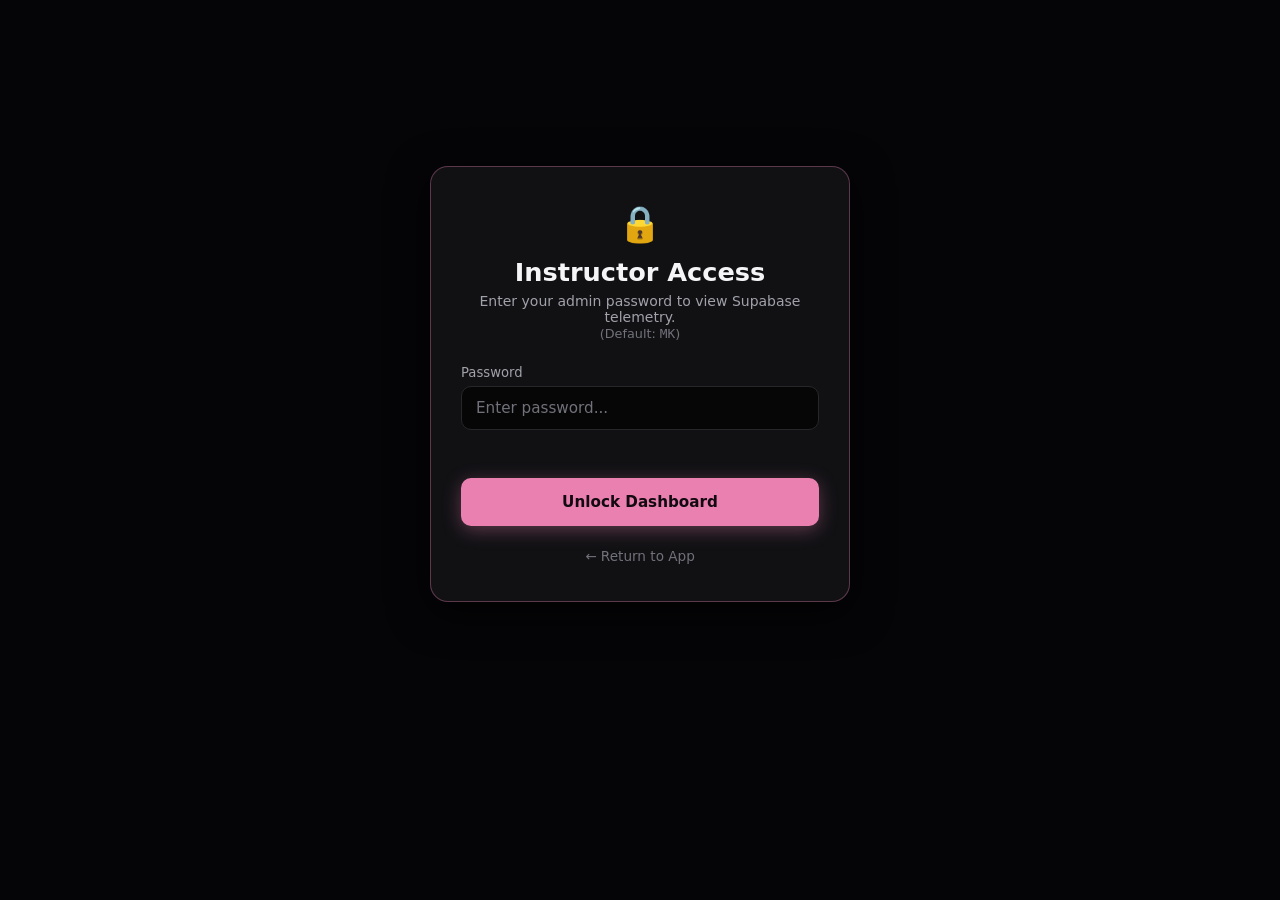
==== commit 623832c3: "Fix HTML encoding issues in admin.html" ====
--- a/admin.html
+++ b/admin.html
@@ -48,7 +48,7 @@
     <div class="auth-card">
       <div style="font-size:2.2rem; margin-bottom:12px;">🔒</div>
       <h2 class="auth-title">Instructor Access</h2>
-      <p class="auth-subtitle">Enter your admin password to view Supabase telemetry.<br><span style="color:var(--text-muted); font-size:0.8rem;">(Default: <code>admin$123</code>)</span></p>
+      <p class="auth-subtitle">Enter your admin password to view Supabase telemetry.<br><span style="color:var(--text-muted); font-size:0.8rem;">(Default: <code>MK</code>)</span></p>
 
       <form id="login-form">
         <div class="form-group">
